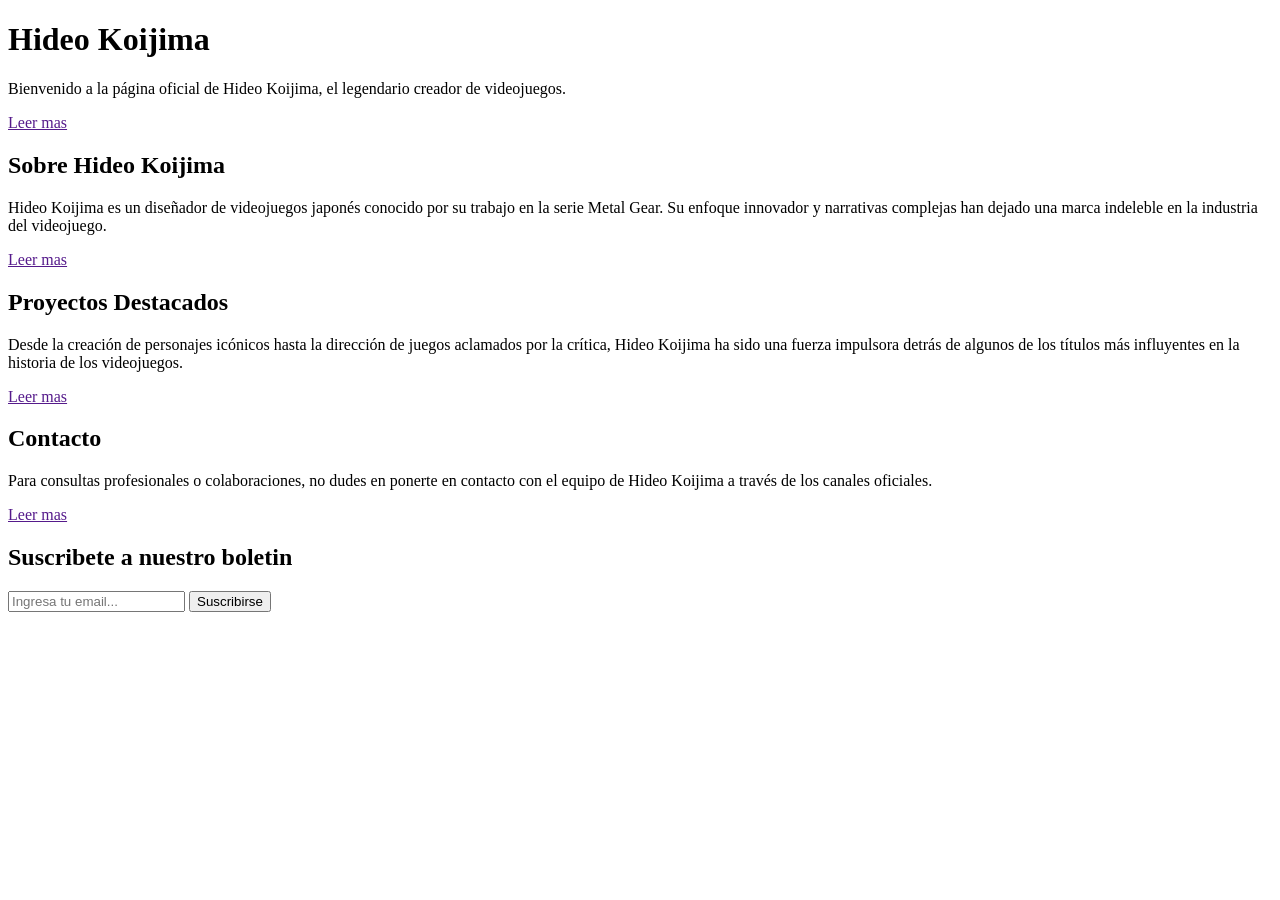
==== landing_page.html @ 99d2b027 "Landing: Estructura html 0.3 y css 0.1" ====
<!DOCTYPE html>
<html lang="en">
<head>
    <meta charset="UTF-8">
    <meta name="viewport" content="width=device-width, initial-scale=1.0">
    <link rel="stylesheet" href="css/estrutura.css">
    <title>Landign page de hideo koijima</title>
</head>

<body>
    <header id="showcase">
        <h1>Hideo Koijima</h1>
        <p>Bienvenido a la página oficial de Hideo Koijima, el legendario creador de videojuegos.</p>
        <a href="">Leer mas</a>
    </header>

    <section>
        <div>
            <h1>Sobre Hideo Koijima</h1>
            <p>Hideo Koijima es un diseñador de videojuegos japonés conocido por su trabajo en la serie Metal Gear. Su enfoque innovador y narrativas complejas han dejado una marca indeleble en la industria del videojuego.</p>
            <a href="">Leer mas</a>
        </div>
        <div>
            <h1>Proyectos Destacados</h1>
            <p>Desde la creación de personajes icónicos hasta la dirección de juegos aclamados por la crítica, Hideo Koijima ha sido una fuerza impulsora detrás de algunos de los títulos más influyentes en la historia de los videojuegos.</p>
            <a href="">Leer mas</a>
        </div>
        <div>
            <h1>Contacto</h1>
            <p>Para consultas profesionales o colaboraciones, no dudes en ponerte en contacto con el equipo de Hideo Koijima a través de los canales oficiales.</p>
            <a href="">Leer mas</a>
        </div>
    </section>

    <section id="newsletter">
        <h1>Suscribete a nuestro boletin</h1>
        <form>
            <input type="email" placeholder="Ingresa tu email...">
            <button type="submit" class="button_1">Suscribirse</button>
        </form>
    </section>

</body>

</html>
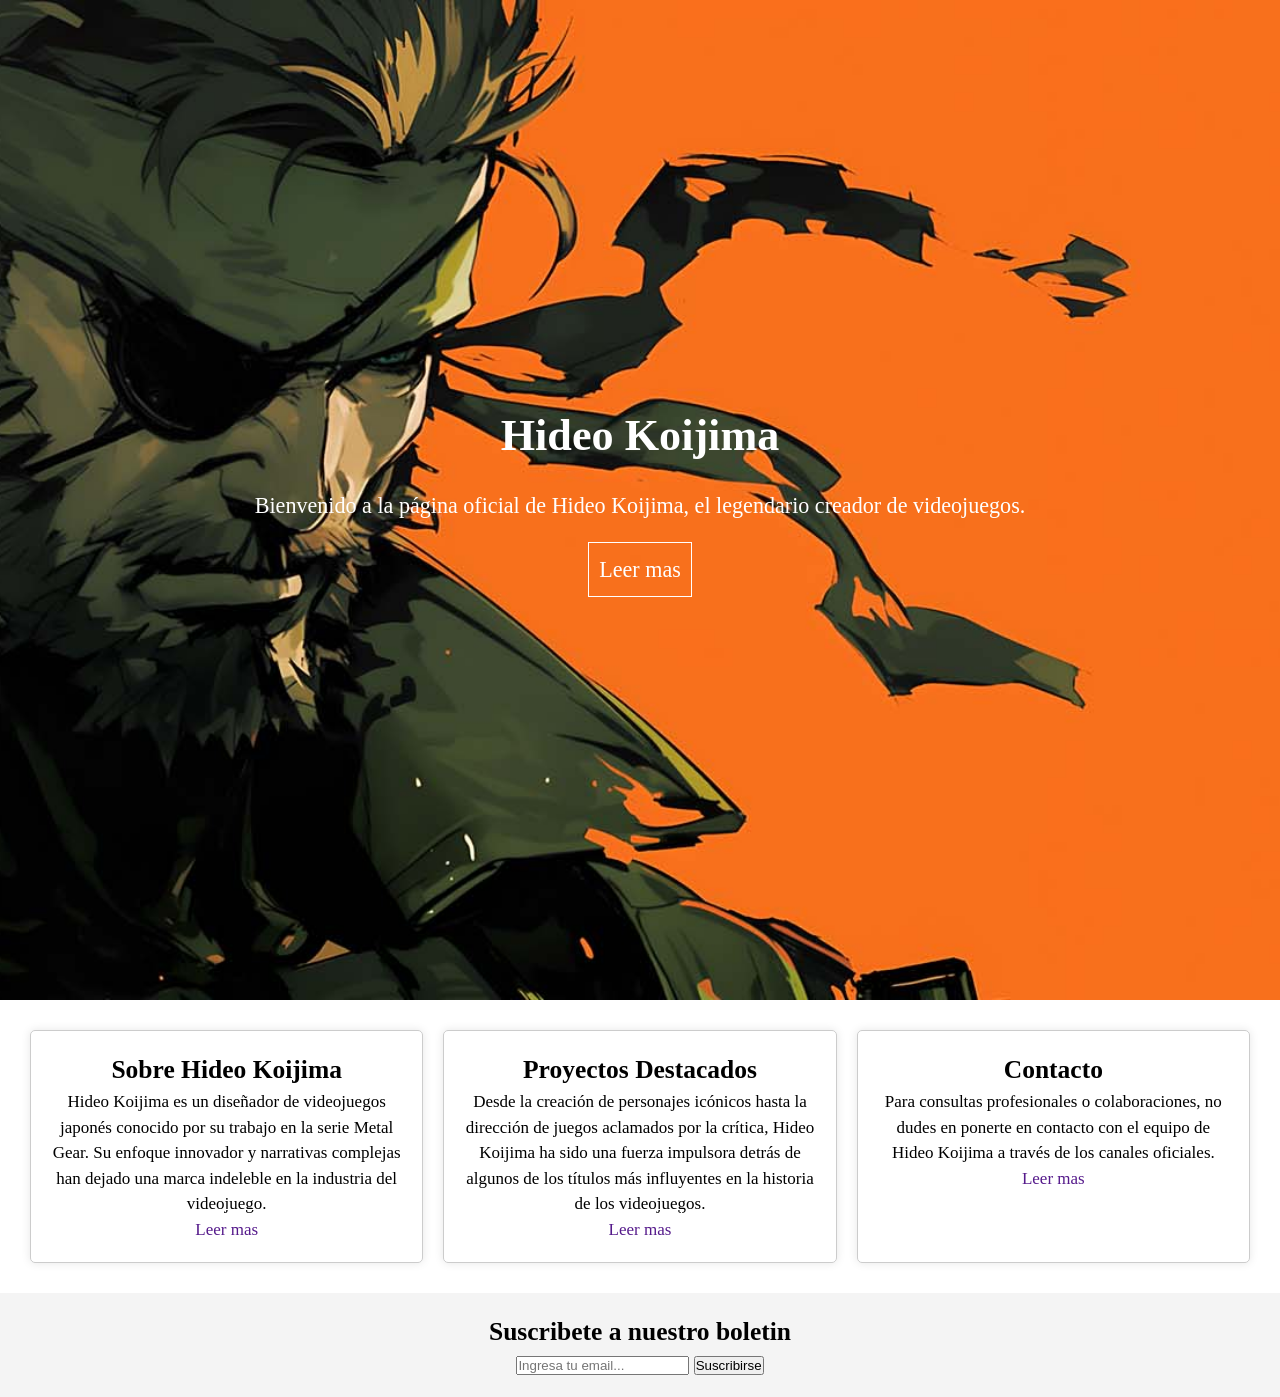
==== commit 879af2e4: "landing: html 1.0 y css 1.0" ====
--- a/landing_page.html
+++ b/landing_page.html
@@ -9,30 +9,30 @@
 
 <body>
     <header id="showcase">
-        <h1>Hideo Koijima</h1>
-        <p>Bienvenido a la página oficial de Hideo Koijima, el legendario creador de videojuegos.</p>
-        <a href="">Leer mas</a>
+        <h1 id="titulo">Hideo Koijima</h1>
+        <p id="subtitulo">Bienvenido a la página oficial de Hideo Koijima, el legendario creador de videojuegos.</p>
+        <a href="" id="leer">Leer mas</a>
     </header>
 
-    <section>
-        <div>
+    <section id="boxes">
+        <div class="box">
             <h1>Sobre Hideo Koijima</h1>
             <p>Hideo Koijima es un diseñador de videojuegos japonés conocido por su trabajo en la serie Metal Gear. Su enfoque innovador y narrativas complejas han dejado una marca indeleble en la industria del videojuego.</p>
             <a href="">Leer mas</a>
         </div>
-        <div>
+        <div class="box">
             <h1>Proyectos Destacados</h1>
             <p>Desde la creación de personajes icónicos hasta la dirección de juegos aclamados por la crítica, Hideo Koijima ha sido una fuerza impulsora detrás de algunos de los títulos más influyentes en la historia de los videojuegos.</p>
             <a href="">Leer mas</a>
         </div>
-        <div>
+        <div class="box">
             <h1>Contacto</h1>
             <p>Para consultas profesionales o colaboraciones, no dudes en ponerte en contacto con el equipo de Hideo Koijima a través de los canales oficiales.</p>
             <a href="">Leer mas</a>
         </div>
     </section>
 
-    <section id="newsletter">
+    <section id="contacto">
         <h1>Suscribete a nuestro boletin</h1>
         <form>
             <input type="email" placeholder="Ingresa tu email...">
--- a/css/estrutura.css
+++ b/css/estrutura.css
@@ -0,0 +1,82 @@
+:root{
+    --primary-color: orange;
+}
+
+* {
+    margin: 0;
+    padding: 0;
+}
+
+body {
+    font-size: 17px; 
+    line-height: 1.5;
+}
+
+#showcase {
+    background-image: url(../img/metal-gear-solid-snake-cool-orange-desktop-wallpaper-preview.jpg);
+    height: 1000px;
+    background-size: cover;
+    background-position: center;
+    display: flex;
+    flex-direction: column;
+    align-items: center;
+    justify-content: center;
+    font-size: 1.3em;
+}
+
+#showcase::after {
+    content: '';
+    position: absolute;
+    top: 0;
+    left: 0;
+    right: 0;
+    bottom: 0;
+    background-color: rgba(0, 0, 0, 0.5);
+    z-index: -1;
+}
+
+#titulo, #subtitulo, #leer {
+    text-align: center;
+    margin: 10px;
+    color: white;
+}
+
+a {
+    text-decoration: none;
+    border: 1px solid white;
+    padding: 10px;
+    margin-top: 20px;
+    transition: background-color 0.3s, color 0.3s;
+}
+
+a:hover {
+    background-color: white;
+    color: black;
+}
+
+#boxes {
+    display: flex;
+    justify-content: space-around;
+    margin: 20px;
+}
+
+.box {
+    color: black;
+    flex: 1;
+    margin: 10px;
+    padding: 20px;
+    border: 1px solid #ccc;
+    border-radius: 5px;
+    box-shadow: 0 0 10px rgba(0, 0, 0, 0.1);
+    text-align: center;
+}
+
+.box:hover {
+    box-shadow: 0 0 15px rgba(0, 0, 0, 0.3);
+}
+
+#contacto {
+    background-color: #f4f4f4;
+    padding: 20px;
+    text-align: center;
+}
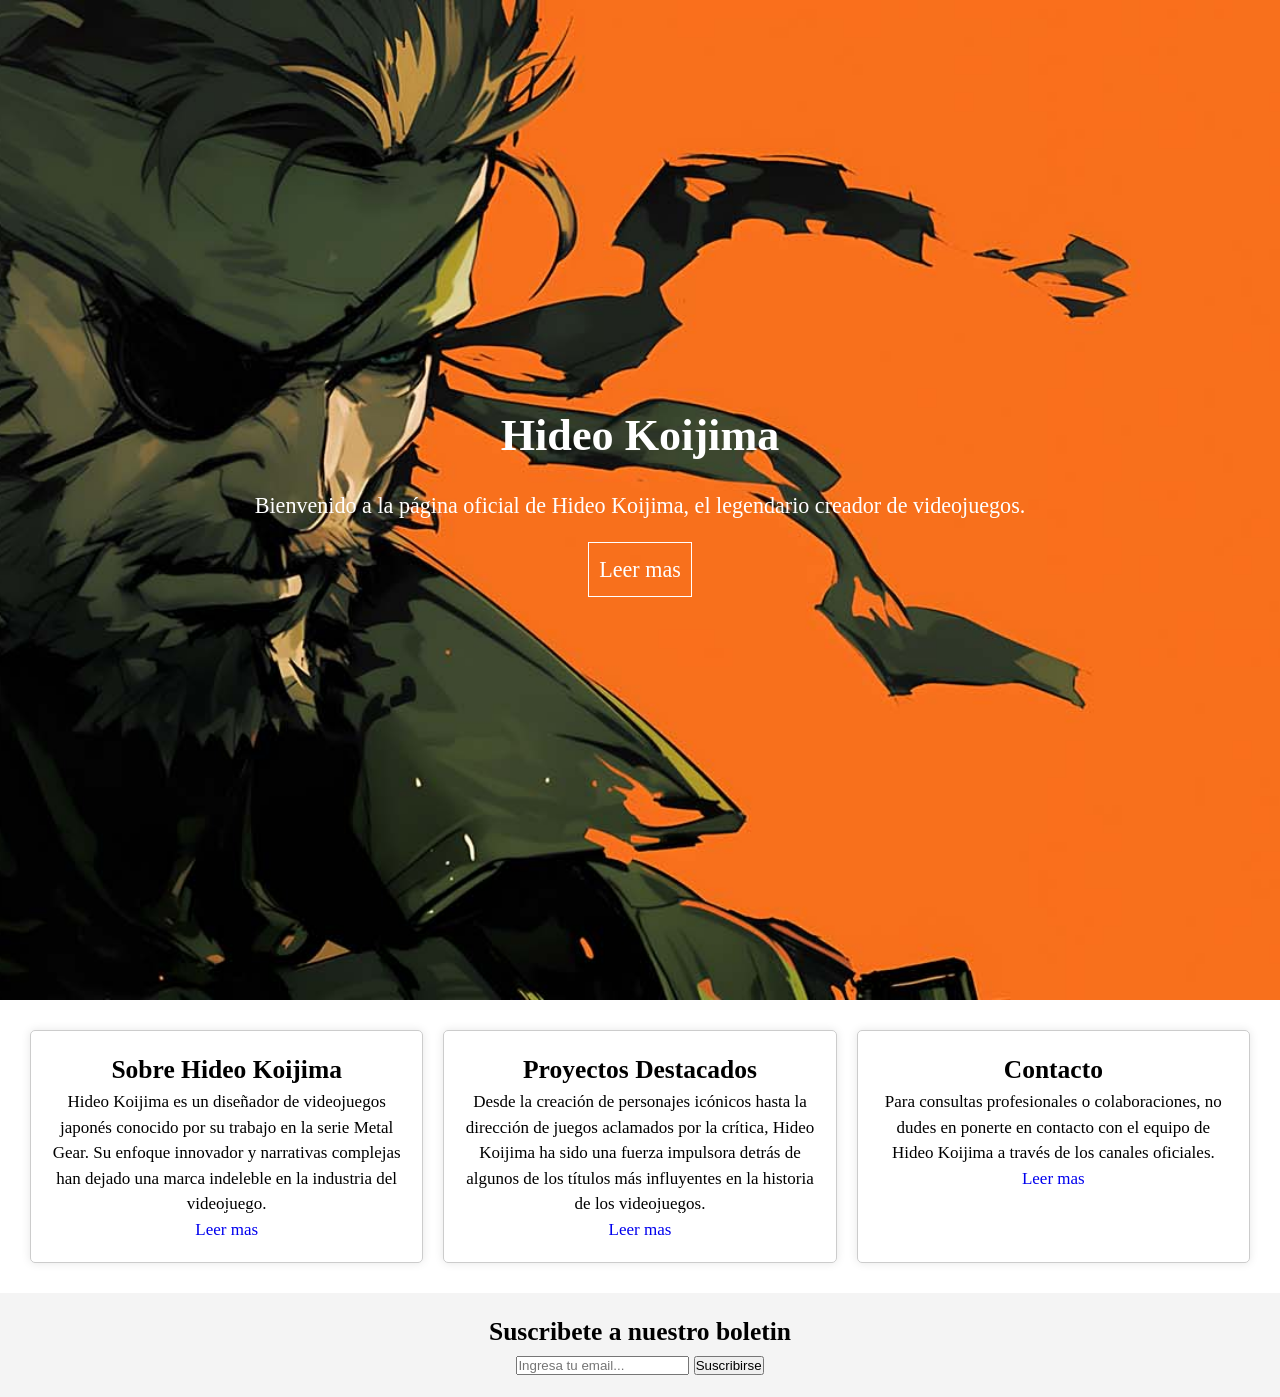
==== commit a9940682: "enlaces hacia index" ====
--- a/landing_page.html
+++ b/landing_page.html
@@ -11,24 +11,24 @@
     <header id="showcase">
         <h1 id="titulo">Hideo Koijima</h1>
         <p id="subtitulo">Bienvenido a la página oficial de Hideo Koijima, el legendario creador de videojuegos.</p>
-        <a href="" id="leer">Leer mas</a>
+        <a href="index.html" id="leer">Leer mas</a>
     </header>
 
     <section id="boxes">
         <div class="box">
             <h1>Sobre Hideo Koijima</h1>
             <p>Hideo Koijima es un diseñador de videojuegos japonés conocido por su trabajo en la serie Metal Gear. Su enfoque innovador y narrativas complejas han dejado una marca indeleble en la industria del videojuego.</p>
-            <a href="">Leer mas</a>
+            <a href="index.html">Leer mas</a>
         </div>
         <div class="box">
             <h1>Proyectos Destacados</h1>
             <p>Desde la creación de personajes icónicos hasta la dirección de juegos aclamados por la crítica, Hideo Koijima ha sido una fuerza impulsora detrás de algunos de los títulos más influyentes en la historia de los videojuegos.</p>
-            <a href="">Leer mas</a>
+            <a href="index.html">Leer mas</a>
         </div>
         <div class="box">
             <h1>Contacto</h1>
             <p>Para consultas profesionales o colaboraciones, no dudes en ponerte en contacto con el equipo de Hideo Koijima a través de los canales oficiales.</p>
-            <a href="">Leer mas</a>
+            <a href="index.html">Leer mas</a>
         </div>
     </section>
 
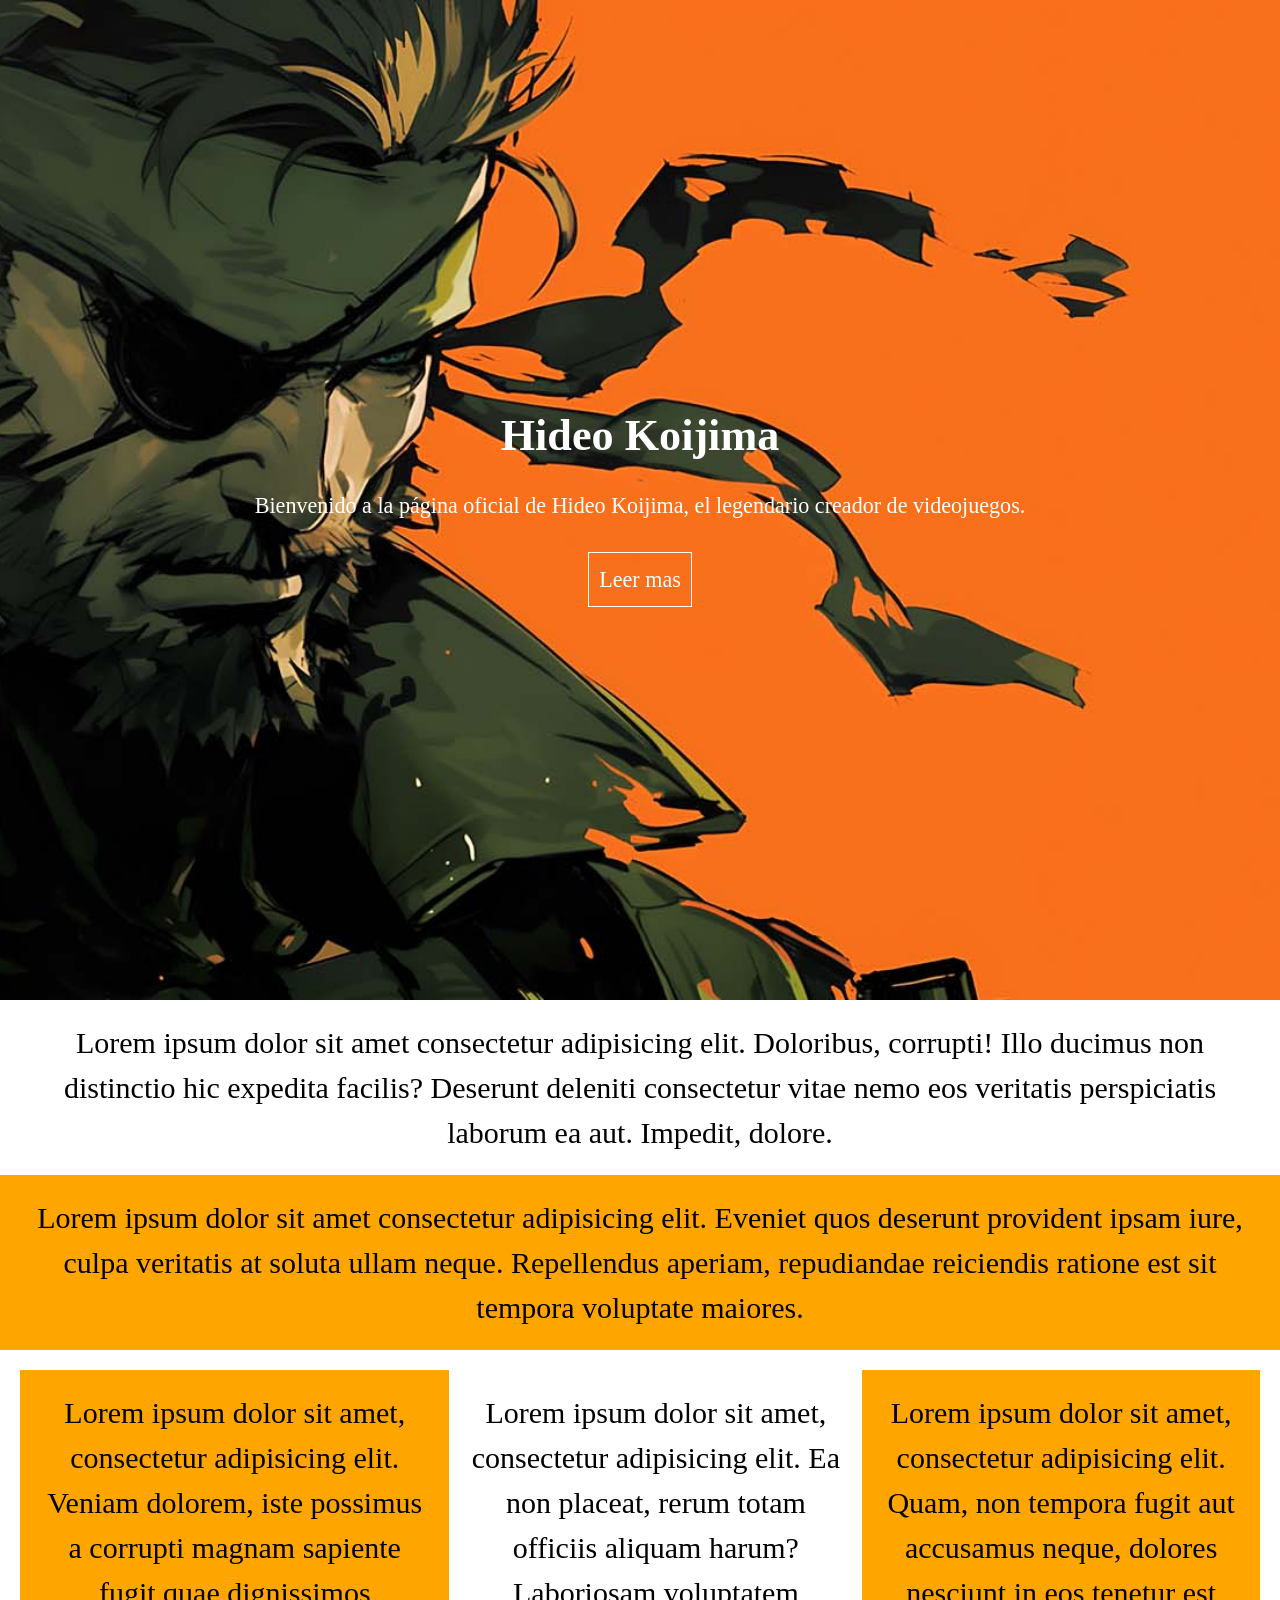
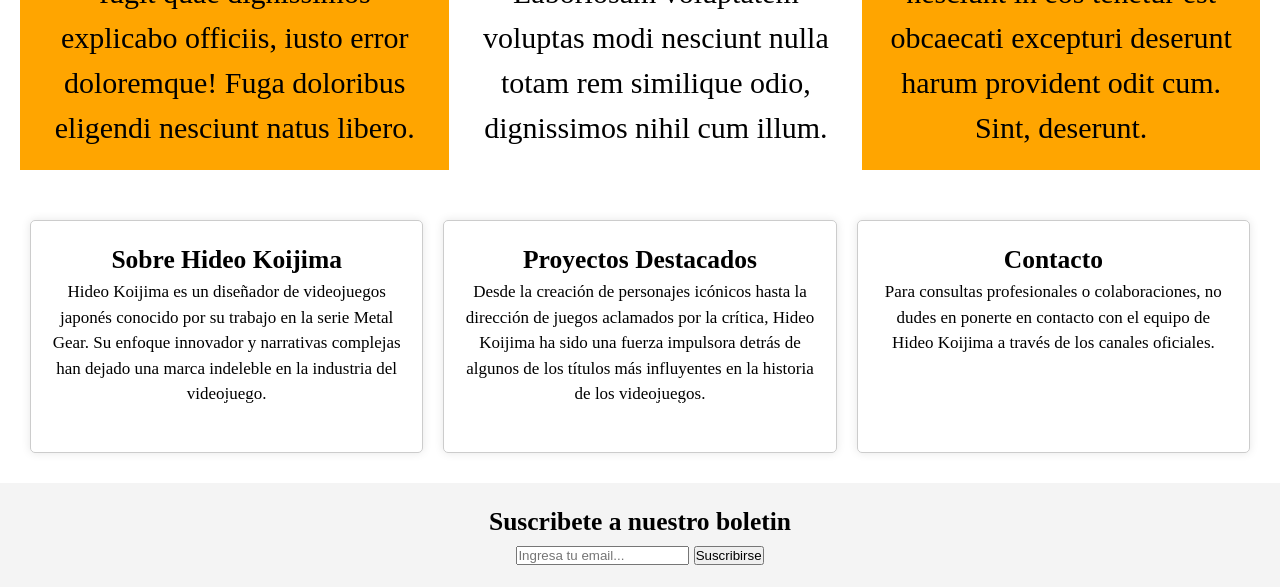
==== commit ea7196e6: "arreglos varios al landing" ====
--- a/landing_page.html
+++ b/landing_page.html
@@ -13,6 +13,29 @@
         <p id="subtitulo">Bienvenido a la página oficial de Hideo Koijima, el legendario creador de videojuegos.</p>
         <a href="index.html" id="leer">Leer mas</a>
     </header>
+
+<section id="section-a">
+    <p>Lorem ipsum dolor sit amet consectetur adipisicing elit. Doloribus, corrupti! Illo ducimus non distinctio hic expedita facilis? Deserunt deleniti consectetur vitae nemo eos veritatis perspiciatis laborum ea aut. Impedit, dolore.</p>
+</section>
+
+<section id="section-b">
+<p>Lorem ipsum dolor sit amet consectetur adipisicing elit. Eveniet quos deserunt provident ipsam iure, culpa veritatis at soluta ullam neque. Repellendus aperiam, repudiandae reiciendis ratione est sit tempora voluptate maiores.</p>
+</section>
+
+<section id="section-c">
+<div id="div-a">
+    <p>Lorem ipsum dolor sit amet, consectetur adipisicing elit. Veniam dolorem, iste possimus a corrupti magnam sapiente fugit quae dignissimos explicabo officiis, iusto error doloremque! Fuga doloribus eligendi nesciunt natus libero.</p>
+</div>
+
+<div>
+    <p>Lorem ipsum dolor sit amet, consectetur adipisicing elit. Ea non placeat, rerum totam officiis aliquam harum? Laboriosam voluptatem voluptas modi nesciunt nulla totam rem similique odio, dignissimos nihil cum illum.</p>
+</div>
+
+<div id="div-b">
+    <p>Lorem ipsum dolor sit amet, consectetur adipisicing elit. Quam, non tempora fugit aut accusamus neque, dolores nesciunt in eos tenetur est obcaecati excepturi deserunt harum provident odit cum. Sint, deserunt.</p>
+</div>
+</section>
+
 
     <section id="boxes">
         <div class="box">
--- a/css/estrutura.css
+++ b/css/estrutura.css
@@ -35,13 +35,14 @@
     z-index: -1;
 }
 
-#titulo, #subtitulo, #leer {
+#titulo, #subtitulo{
     text-align: center;
     margin: 10px;
     color: white;
 }
 
 a {
+    color: white;
     text-decoration: none;
     border: 1px solid white;
     padding: 10px;
@@ -79,4 +80,35 @@
     background-color: #f4f4f4;
     padding: 20px;
     text-align: center;
+}
+
+#section-a {
+    font-size: 30px;
+    text-align: center;
+    padding: 20px;
+}
+
+#section-b {
+    font-size: 30px;
+    background-color: orange;
+    text-align: center;
+    padding: 20px;
+}
+
+#section-c {
+    font-size: 30px;
+    text-align: center;
+    padding: 20px;
+    display: flex;
+}
+div{
+    padding: 20px;
+}
+
+#div-a{
+background-color: orange;
+}
+
+#div-b{
+background-color: orange;
 }
